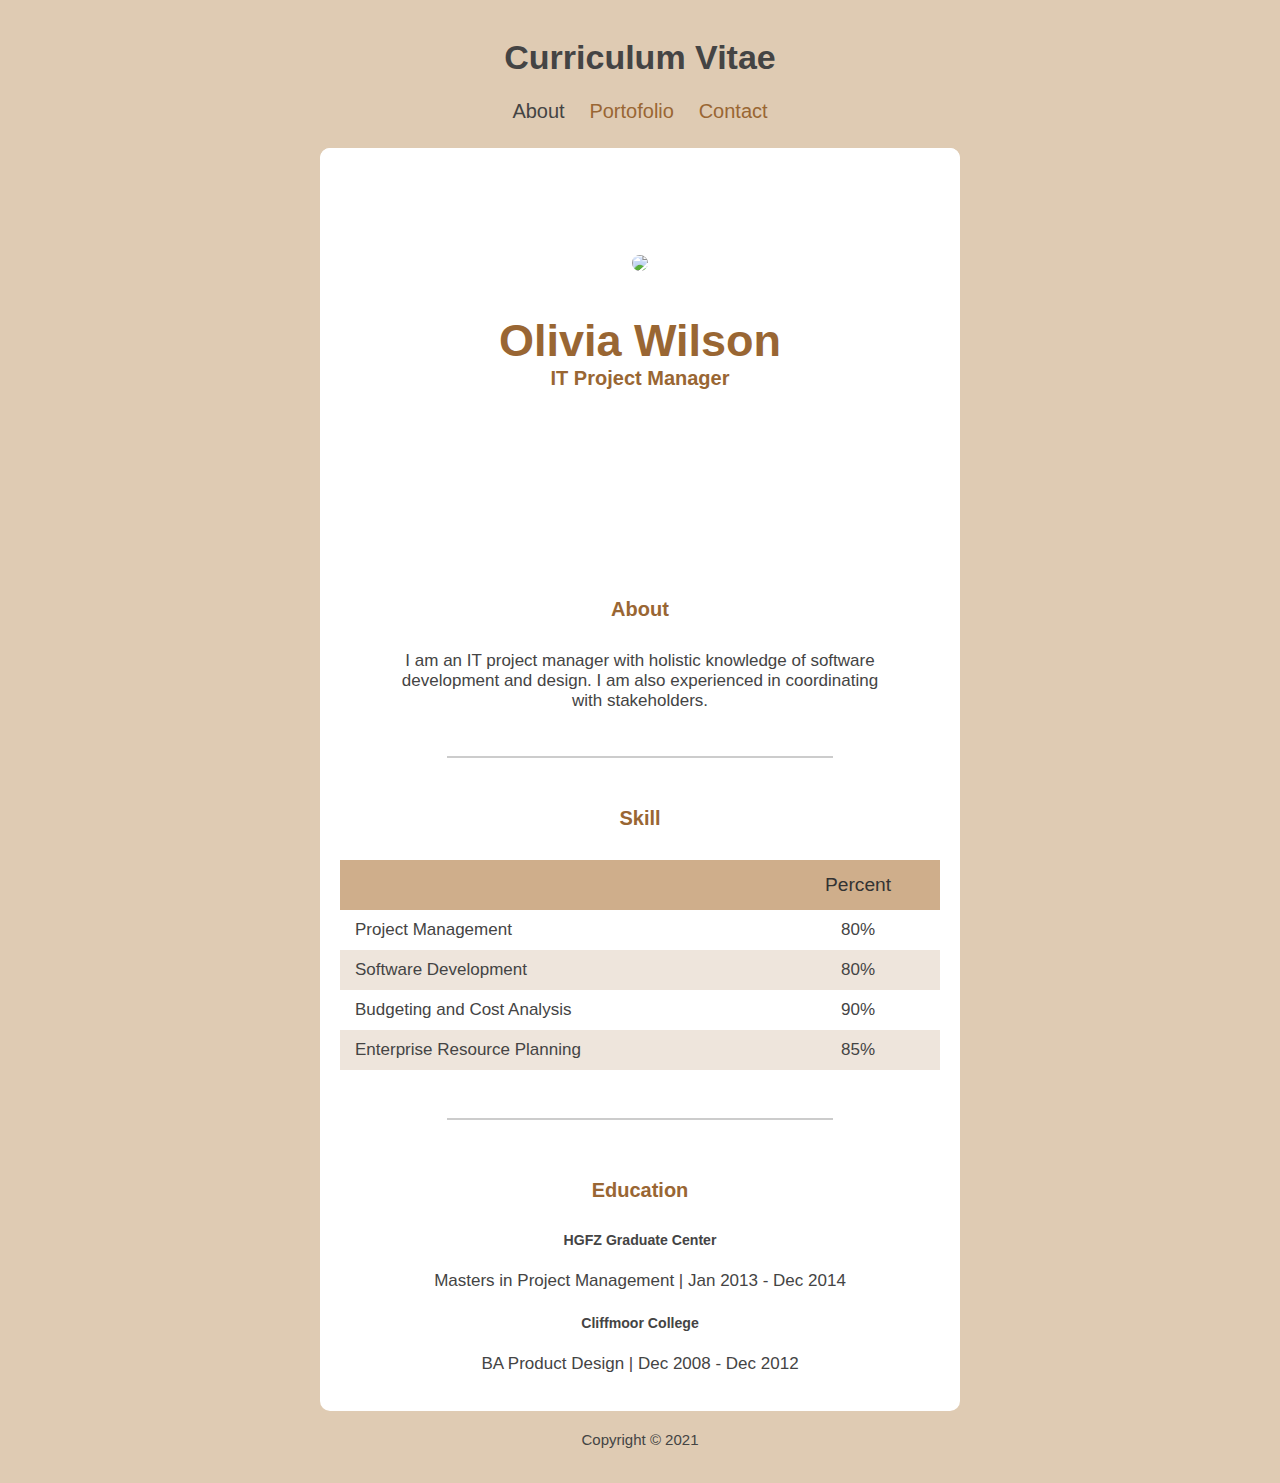
==== index.html @ 8eeb3d63 "pertama commit" ====
<!DOCTYPE html>
<html>
<head>
	<meta charset="utf-8">
	<title>CV - Olivia</title>
	<link rel="stylesheet" type="text/css" href="style.css">
</head>
<body>
	<div class="container">
		<!-- Judul Halaman -->
		<h1>Curriculum Vitae</h1>
		<!-- Navbar -->
		<div class="navbar">
	    	<ul type="square" class="list-nav">
	        	<li><a href="#" class="active">About</a></li>
	        	<li><a href="portofolio.html">Portofolio</a></li>
	        	<li><a href="contact.html">Contact</a></li>
	      	</ul>
	    </div>
	    <!-- Konten -->
	    <div class="content">
	    	<!-- Profil -->
      		<div id="content-img">
        		<div class="content1">
        		  <img src="img/profile.png">
          		  <h2 class="content-header">Olivia Wilson</h2>
         		  <p class="content-text">
            		<b>IT Project Manager</b>
          		  </p>
       			</div>
     		</div>
     		<!-- Deskripsi Singkat -->
      		<section class="section section-small">
       			<h2 class="section-header">About</h2>
        		<p>I am an IT project manager with holistic knowledge of software development and design.
        		I am also experienced in coordinating with stakeholders.</p>
      		</section>
      		<hr>
      		<!-- Table -->
		    <section class="section">
		        <h2 class="section-header">Skill</h2>
		        <div class="responsive-table">
		            <table>
		             	<tr class="tr-header">
		                	<th>&nbsp;</th>
		                	<th>Percent</th>
		             	</tr>
		              	<tr>
		                	<td class="text-left">Project Management</td>
		                	<td>80%</td>
		              	</tr>
		              	<tr>
		                	<td class="text-left">Software Development</td>
		                	<td>80%</td>
		              	</tr>
		              	<tr>
		                	<td class="text-left">Budgeting and Cost Analysis</td>
		                	<td>90%</td>
		              	</tr>
		              	<tr>
		                	<td class="text-left">Enterprise Resource Planning</td>
		                	<td>85%</td>
		              	</tr>
		            </table>
		          </div>
		    </section>
		    <hr>
		    <!-- List Pendidikan -->
		    <section class="section section-small">
		    	<h2 class="section-header">Education</h2>
		        <h5>HGFZ Graduate Center</h5>
		        <p>Masters in Project Management | Jan 2013 - Dec 2014</p>
		        <h5>Cliffmoor College</h5>
		        <p>BA Product Design | Dec 2008 - Dec 2012</p>
		    </section>
		</div>
		<footer>
     		<p class="footer-text">Copyright &copy; 2021</p>
    	</footer>
	</div>
</body>
</html>
---- style.css ----
body {
    background-color:#dfcbb3;
    color: #444444;
    font-family: "Open Sans", Arial;
    font-size: 17px;
    padding: 15px;
    margin: 0;
  }
  
  .container {
    max-width: 640px;
    margin-left: auto;
    margin-right: auto;
  }
  
  h1 { text-align: center; }
  
  .navbar { 
    text-align: center; 
    margin-bottom: 25px;
  }
  
  .list-nav {
      padding: 0;
      margin: 0; 
  }
  
  .list-nav li {
      display: inline-block;
      list-style: none;
      margin-left: 10px;
      margin-right: 10px;
  }
  
  .list-nav a { font-size: 20px; }
  .list-nav li a.active { color:#444444; }
  a:hover { color: #444444; }
  
  a { 
    color: #996633; 
    text-decoration:none;
  }
  
  .content { 
    background-color: #ffffff; 
    border-radius: 10px;
  }
  
  .content-header{ margin-bottom: 0;
                   color: #996633;

 }
  
  .content-text {
     font-size: 20px;
     margin: 0;
     color:#996633 ;
  }
  
  #content-img {
    background-color:white;
    background-position: center;
    background-size: cover;
    min-height: 400px;
    text-align: center;
    border-top-left-radius: 10px;
    border-top-right-radius: 10px;
  }
  
  #content-img img {
    max-width: 40%;
    border-radius: 125px;
  }
  
  .content1 {
    padding: 15%;
    font-size: 30px;
  }
  
  .section {
    padding-top: 10px;
    padding-left: 20px;
    padding-right: 20px;
    padding-bottom: 20px;
  }
  
  .section-small {
    max-width: 490px;
    margin-left: auto;
    margin-right: auto;
    padding-top: 20px;
    text-align: center;
  }
  
  .section-header {
    color: #996633;
    text-align: center;
    font-size: 20px;
    margin-top: 30px;
    margin-bottom: 30px;
  }
  
  hr {
    width: 60%;
    border: 0.5px solid #ccc;
  }
  
  table {
    width: 100%;
    border-spacing: 0;
    padding-bottom: 20px;
  }
  
  th {
    color: #333333;
    font-weight: 400;
    font-size: 1.2rem;
    padding-left: 15px;
    padding-right: 15px;
  }
  
  td {
    text-align: center;
    padding: 10px 15px;
  }
  
  .text-left { text-align: left; }
  tr:nth-child(odd) { background-color: #eee5dc; }
  
  tr.tr-header {
    background-color: #cfae8b;
    height: 50px;
  }
  
  .footer-text {
    font-size: 15px;
    margin-top: 20px;
    margin-bottom: 20px;
    text-align: center;
  }

  img { 
    max-width: 100%;
    max-height: 200px;
    border-radius: 100px;
  }
  
  .gallery {
    display: flex;
    margin-left: -15px;
    margin-right: -15px;
  }
  
  .images {
    padding-left: 15px;
    padding-right: 15px;
  }
  
  figure { margin: 0; }
  figcaption { text-align: center; }
  
  figcaption span {
    display: block;
    color: #333333;
    font-size: 15px;
  }

  p { text-align: center; }
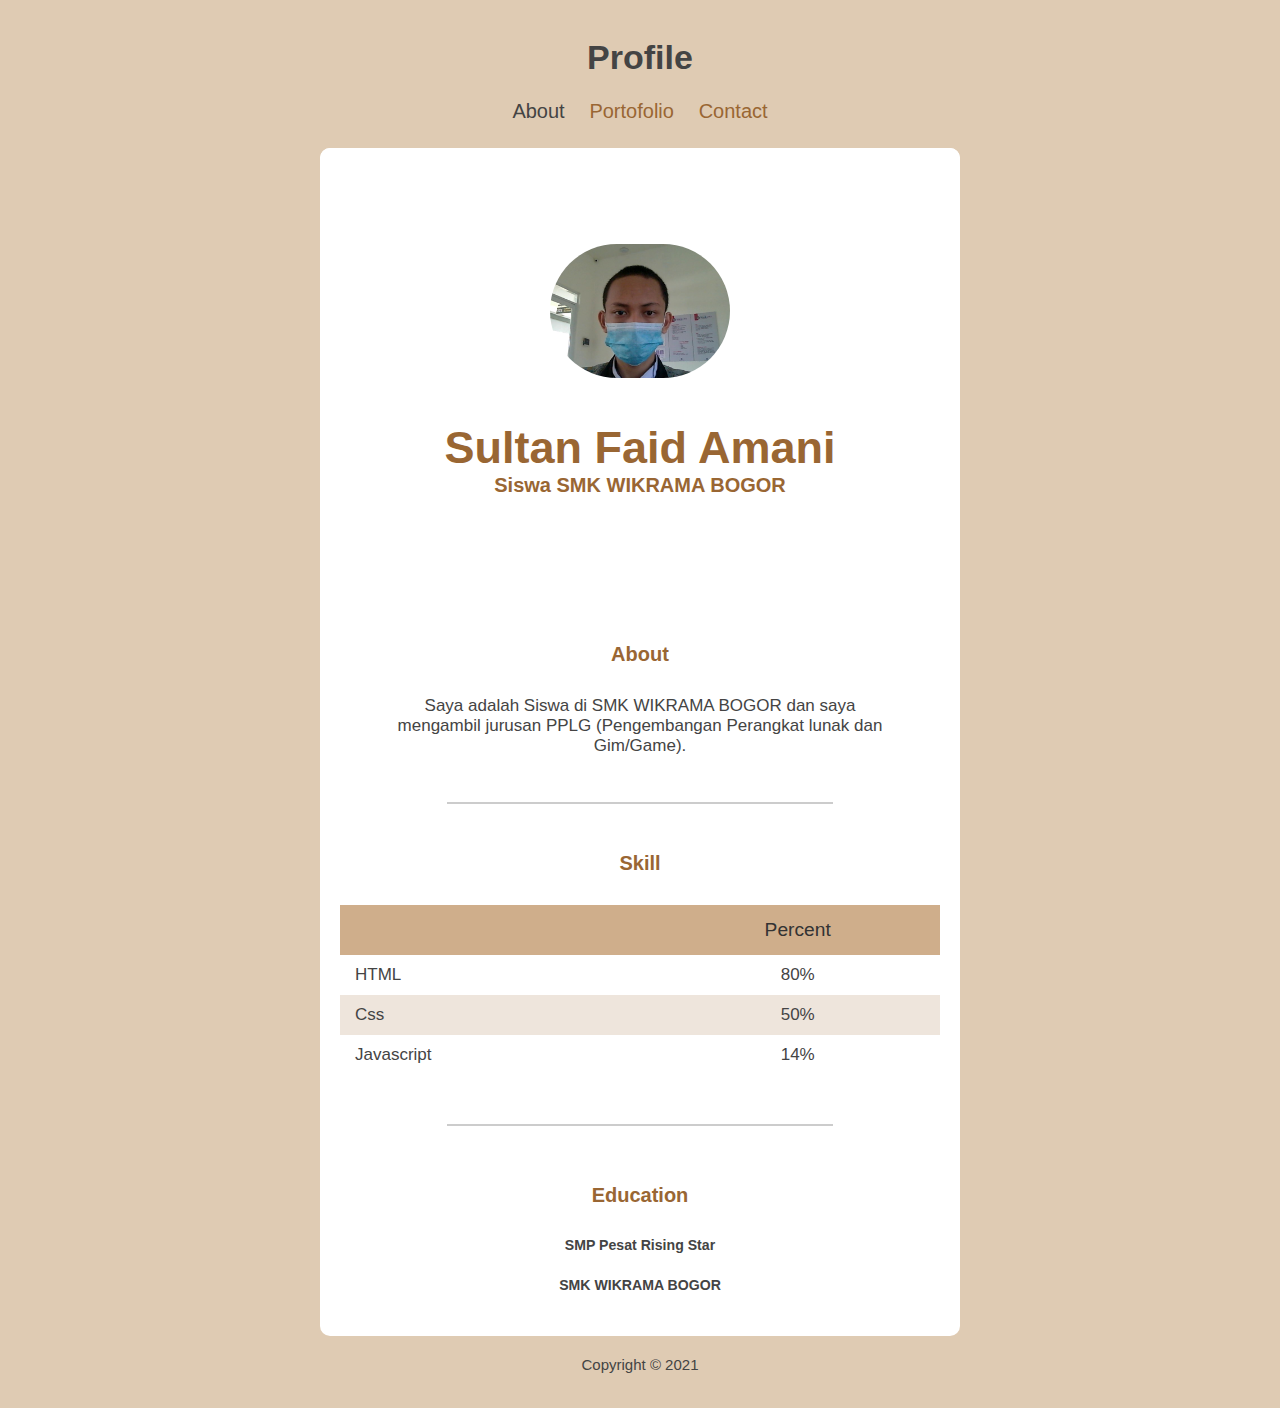
==== commit 53a49385: "pertama commit" ====
--- a/index.html
+++ b/index.html
@@ -2,13 +2,13 @@
 <html>
 <head>
 	<meta charset="utf-8">
-	<title>CV - Olivia</title>
+	<title>CV - Sultan</title>
 	<link rel="stylesheet" type="text/css" href="style.css">
 </head>
 <body>
 	<div class="container">
 		<!-- Judul Halaman -->
-		<h1>Curriculum Vitae</h1>
+		<h1>Profile</h1>
 		<!-- Navbar -->
 		<div class="navbar">
 	    	<ul type="square" class="list-nav">
@@ -22,18 +22,17 @@
 	    	<!-- Profil -->
       		<div id="content-img">
         		<div class="content1">
-        		  <img src="img/profile.png">
-          		  <h2 class="content-header">Olivia Wilson</h2>
+        		  <img src="img/Sultan.jpg">
+          		  <h2 class="content-header">Sultan Faid Amani</h2>
          		  <p class="content-text">
-            		<b>IT Project Manager</b>
+            		<b>Siswa SMK WIKRAMA BOGOR</b>
           		  </p>
        			</div>
      		</div>
      		<!-- Deskripsi Singkat -->
       		<section class="section section-small">
        			<h2 class="section-header">About</h2>
-        		<p>I am an IT project manager with holistic knowledge of software development and design.
-        		I am also experienced in coordinating with stakeholders.</p>
+        		<p>Saya adalah Siswa di SMK WIKRAMA BOGOR dan saya mengambil jurusan PPLG (Pengembangan Perangkat lunak dan Gim/Game).</p>
       		</section>
       		<hr>
       		<!-- Table -->
@@ -46,20 +45,16 @@
 		                	<th>Percent</th>
 		             	</tr>
 		              	<tr>
-		                	<td class="text-left">Project Management</td>
+		                	<td class="text-left">HTML</td>
 		                	<td>80%</td>
 		              	</tr>
 		              	<tr>
-		                	<td class="text-left">Software Development</td>
-		                	<td>80%</td>
+		                	<td class="text-left">Css</td>
+		                	<td>50%</td>
 		              	</tr>
 		              	<tr>
-		                	<td class="text-left">Budgeting and Cost Analysis</td>
-		                	<td>90%</td>
-		              	</tr>
-		              	<tr>
-		                	<td class="text-left">Enterprise Resource Planning</td>
-		                	<td>85%</td>
+		                	<td class="text-left">Javascript</td>
+		                	<td>14%</td>
 		              	</tr>
 		            </table>
 		          </div>
@@ -68,10 +63,8 @@
 		    <!-- List Pendidikan -->
 		    <section class="section section-small">
 		    	<h2 class="section-header">Education</h2>
-		        <h5>HGFZ Graduate Center</h5>
-		        <p>Masters in Project Management | Jan 2013 - Dec 2014</p>
-		        <h5>Cliffmoor College</h5>
-		        <p>BA Product Design | Dec 2008 - Dec 2012</p>
+		        <h5>SMP Pesat Rising Star</h5>
+		        <h5>SMK WIKRAMA BOGOR</h5>
 		    </section>
 		</div>
 		<footer>
